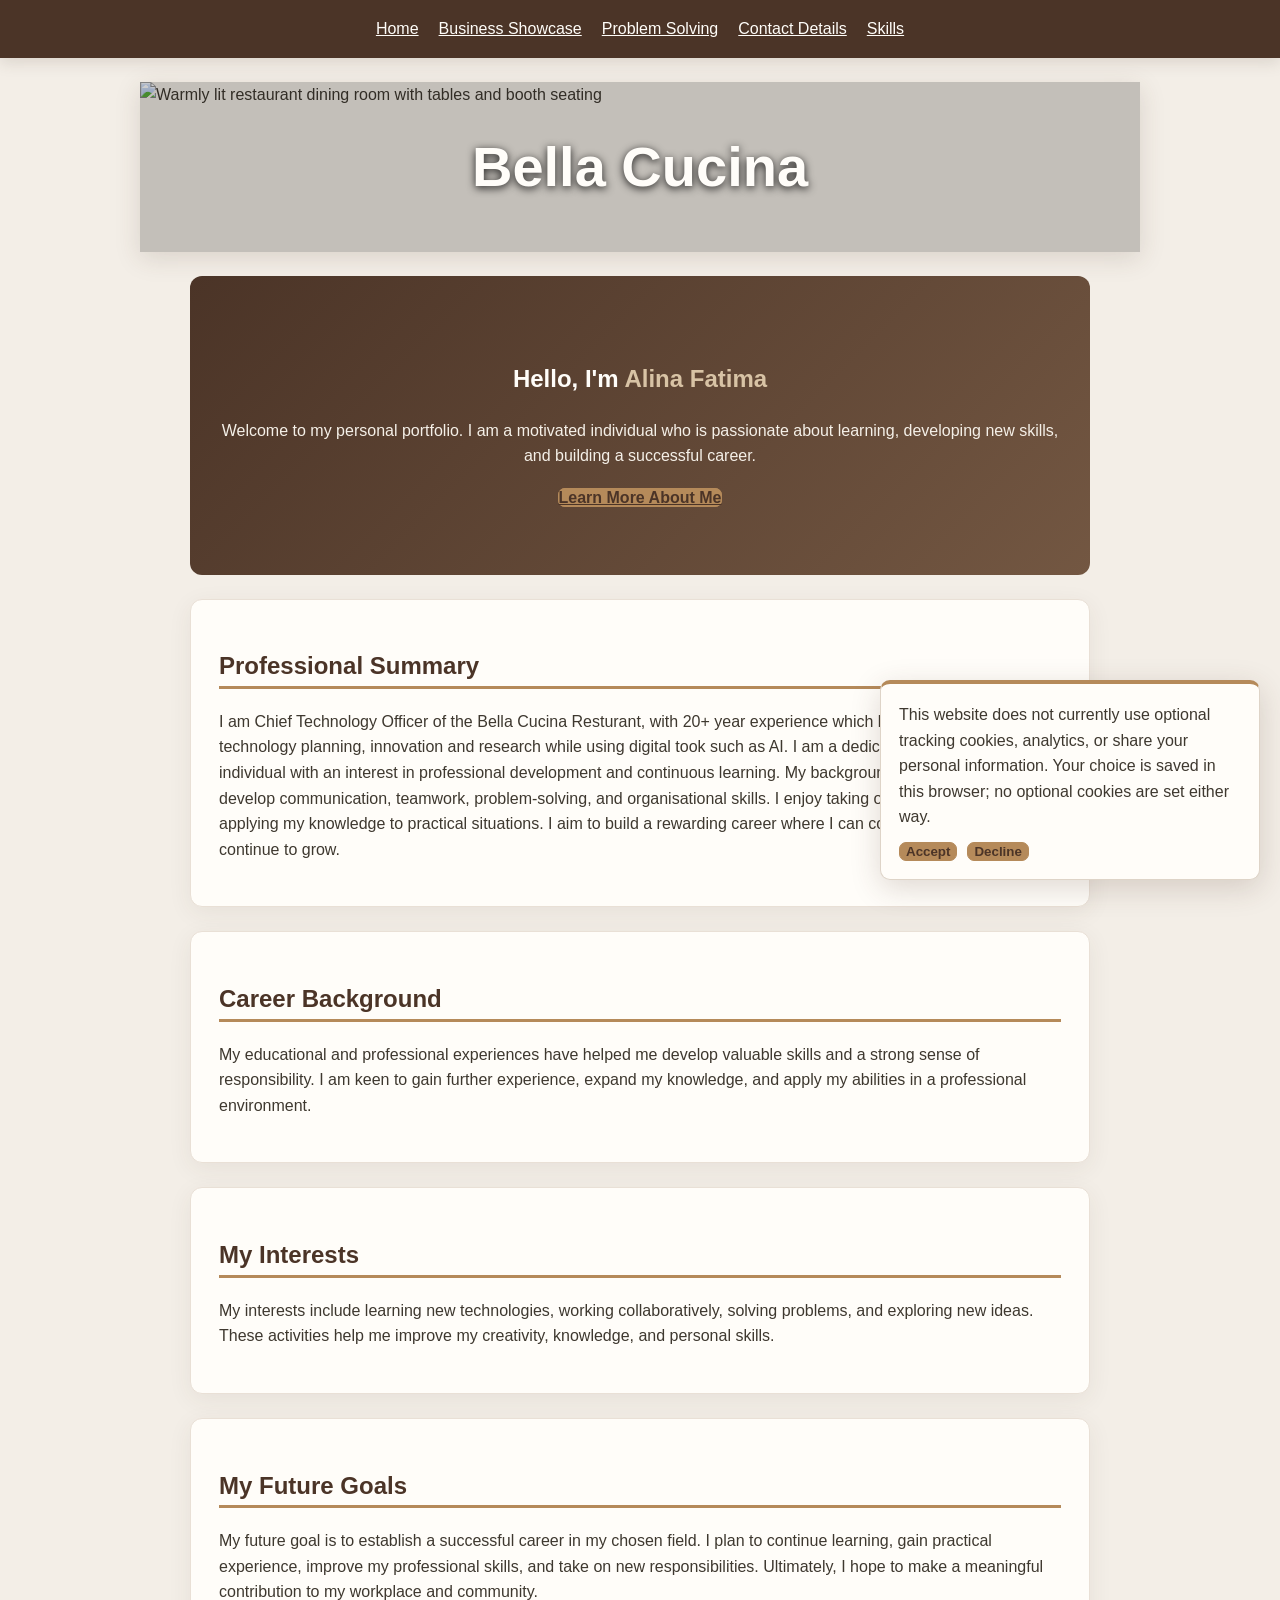
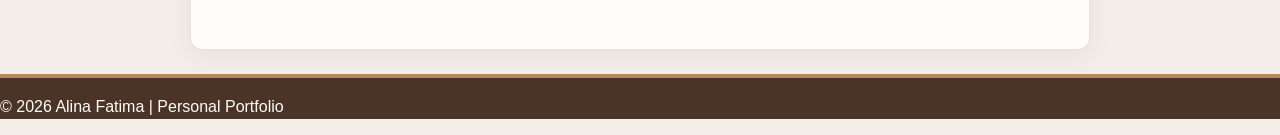
==== index.html @ 870dbdba "Update index.html" ====
<!DOCTYPE html>
<html lang="en">
<head>
    <meta charset="UTF-8">
    <meta name="viewport" content="width=device-width, initial-scale=1.0">
    <title>My Personal Portfolio</title>
    <link rel="stylesheet" href="Style.css">
</head>
<body class="portfolio-home">

    <!-- Navigation Bar -->
    <header>
        <nav class="portfolio-nav" aria-label="Main navigation">
            <ul>
                <li><a href="index.html">Home</a></li>
                <li><a href="business showcase.html">Business Showcase</a></li>
                <li><a href="problem solving.html">Problem Solving</a></li>
                <li><a href="contact details.html">Contact Details</a></li>
                <li><a href="skills.html">Skills</a></li>
            </ul>
        </nav>
    </header>

    <div class="home-banner">
        <img
            class="home-banner-image"
            src="restaurant-interior.jpg"
            alt="Warmly lit restaurant dining room with tables and booth seating"
        >
        <h2 class="home-banner-title">Bella Cucina</h2>
    </div>

    <!-- Home Page -->
    <section class="hero">
        <div class="hero-content">
            <h1>Hello, I'm <span>Alina Fatima</span></h1>
            <p>
                Welcome to my personal portfolio. I am a motivated
                individual who is passionate about learning, developing
                new skills, and building a successful career.
            </p>
            <a href="#about" class="btn">Learn More About Me</a>
        </div>
    </section>

    <!-- Professional Summary -->
    <section id="about" class="section">
        <h2>Professional Summary</h2>
        <p>
            I am Chief Technology Officer of the Bella Cucina Resturant,
            with 20+ year experience which leads me to stragetic technology
            planning, innovation and research while using digital took such as AI.
            I am a dedicated and enthusiastic individual with an interest
            in professional development and continuous learning.
            My background has helped me develop communication,
            teamwork, problem-solving, and organisational skills.
            I enjoy taking on new challenges and applying my knowledge
            to practical situations. I aim to build a rewarding career
            where I can contribute positively and continue to grow.
        </p>
    </section>

    <!-- Career Background -->
    <section id="career" class="section">
        <h2>Career Background</h2>
        <p>
            My educational and professional experiences have helped me
            develop valuable skills and a strong sense of responsibility.
            I am keen to gain further experience, expand my knowledge,
            and apply my abilities in a professional environment.
        </p>
    </section>

    <!-- Personal Interests -->
    <section id="interests" class="section">
        <h2>My Interests</h2>
        <p>
            My interests include learning new technologies,
            working collaboratively, solving problems, and exploring
            new ideas. These activities help me improve my creativity,
            knowledge, and personal skills.
        </p>
    </section>

    <!-- Future Goals -->
    <section id="goals" class="section">
        <h2>My Future Goals</h2>
        <p>
            My future goal is to establish a successful career in my
            chosen field. I plan to continue learning, gain practical
            experience, improve my professional skills, and take on
            new responsibilities. Ultimately, I hope to make a
            meaningful contribution to my workplace and community.
        </p>
    </section>

    <aside id="cookieNotice" class="cookie-notice" aria-label="Cookie and privacy choices">
        <p>
            This website does not currently use optional tracking cookies,
            analytics, or share your personal information. Your choice is
            saved in this browser; no optional cookies are set either way.
        </p>
        <div class="cookie-notice-actions">
            <button type="button" id="acceptCookies" class="btn">
                Accept
            </button>
            <button type="button" id="declineCookies" class="btn cookie-decline">
                Decline
            </button>
        </div>
        <p id="cookieChoiceStatus" class="cookie-choice-status" role="status" hidden>
            Your choice could not be saved in this browser.
        </p>
    </aside>

    <!-- Footer -->
    <footer>
        <p>&copy; 2026 Alina Fatima | Personal Portfolio</p>
    </footer>

    <script src="navigation.js"></script>
    <script>
        const cookieNotice = document.getElementById("cookieNotice");
        const cookieChoiceStatus = document.getElementById("cookieChoiceStatus");
        const cookieConsentKey = "portfolio-cookie-consent";

        try {
            if (localStorage.getItem(cookieConsentKey)) {
                cookieNotice.hidden = true;
            }
        } catch (error) {
            cookieChoiceStatus.hidden = false;
        }

        ["accept", "decline"].forEach((choice) => {
            document.getElementById(`${choice}Cookies`).addEventListener("click", () => {
                try {
                    localStorage.setItem(cookieConsentKey, choice);
                    cookieNotice.hidden = true;
                } catch (error) {
                    cookieChoiceStatus.hidden = false;
                }
            });
        });
    </script>
</body>
</html>
---- Style.css ----
/* ===== Professional Brown, Beige & Neutral Theme ===== */

:root {
    --navy: #4B3427;
    --navy-light: #735742;
    --gold: #B58A5A;
    --gold-light: #D8C3A5;
    --white: #FFFDF9;
    --background: #F3EEE7;
    --text: #3E382F;
    --muted: #766E63;
    --border: #DED4C8;
}

*,
*::before,
*::after {
    box-sizing: border-box;
}

/* Page background and text */
body {
    margin: 0;
    background-color: var(--background);
    color: var(--text);
    font-family: "Segoe UI", Arial, sans-serif;
    line-height: 1.6;
}

img {
    max-width: 100%;
}

input,
select,
textarea {
    max-width: 100%;
}

/* Navigation bar */
header {
    background: var(--navy);
    box-shadow: 0 4px 15px rgba(75, 52, 39, 0.15);
}

nav,
.navbar {
    background: transparent;
}

.portfolio-nav {
    display: flex;
    align-items: center;
    justify-content: center;
    flex-wrap: wrap;
    gap: 12px 24px;
    padding: 16px 5%;
}

.portfolio-nav.menu-ready {
    position: relative;
    justify-content: flex-end;
    min-height: 64px;
}

.menu-brand {
    position: absolute;
    left: 50%;
    transform: translateX(-50%);
    color: var(--white);
    font-family: "Segoe UI", Arial, sans-serif;
    font-size: clamp(1.5rem, 3vw, 2rem);
    font-weight: 700;
    letter-spacing: 0.04em;
    text-decoration: none;
    white-space: nowrap;
}

.menu-brand:hover {
    color: var(--gold-light);
}

.menu-book-now {
    display: inline-flex;
    align-items: center;
    padding: 9px 13px;
    color: var(--navy);
    text-decoration: none;
    white-space: nowrap;
}

.menu-toggle {
    display: inline-flex;
    align-items: center;
    justify-content: center;
    gap: 0;
    padding: 9px 13px;
    color: var(--white);
    background: transparent;
    border: 1px solid rgba(255, 253, 249, 0.55);
    border-radius: 7px;
    font: inherit;
    cursor: pointer;
}

.menu-toggle:hover,
.menu-toggle:focus-visible {
    color: var(--gold-light);
    border-color: var(--gold-light);
}

.menu-toggle:focus-visible,
.portfolio-nav a:focus-visible {
    outline: 2px solid var(--gold-light);
    outline-offset: 3px;
}

.menu-toggle-icon,
.menu-toggle-icon::before,
.menu-toggle-icon::after {
    display: block;
    width: 18px;
    height: 2px;
    background: currentColor;
}

.menu-toggle-icon {
    position: relative;
}

.menu-toggle-icon::before,
.menu-toggle-icon::after {
    position: absolute;
    left: 0;
    content: "";
}

.menu-toggle-icon::before {
    top: -6px;
}

.menu-toggle-icon::after {
    top: 6px;
}

.portfolio-nav .logo {
    margin: 0;
}

.portfolio-nav ul {
    display: flex;
    align-items: center;
    flex-wrap: wrap;
    justify-content: center;
    width: 100%;
    gap: 8px 20px;
    margin: 0;
    padding: 0;
    list-style: none;
}

.portfolio-nav.menu-ready ul {
    position: absolute;
    top: 100%;
    right: 5%;
    left: auto;
    z-index: 20;
    display: flex;
    flex-direction: column;
    align-items: stretch;
    justify-content: flex-start;
    width: min(320px, 90%);
    gap: 0;
    padding: 8px;
    background: var(--navy);
    border: 1px solid rgba(255, 253, 249, 0.2);
    border-radius: 0 0 10px 10px;
    box-shadow: 0 8px 20px rgba(20, 13, 10, 0.24);
}

.portfolio-nav.menu-ready ul[hidden] {
    display: none !important;
}

.portfolio-nav.menu-ready ul a {
    display: block;
    padding: 10px 12px;
}

.logo {
    color: var(--gold);
}

nav ul li a,
.navbar ul a {
    color: var(--white);
}

nav ul li a:hover,
.navbar ul a:hover {
    color: var(--gold-light);
}

.home-banner {
    position: relative;
    width: calc(100% - 40px);
    max-width: 1000px;
    height: 170px;
    margin: 24px auto;
    box-shadow: 0 6px 24px rgba(75, 52, 39, 0.15);
}

.home-banner-image {
    display: block;
    width: 100%;
    height: 100%;
    object-fit: cover;
}

.home-banner-title {
    position: absolute;
    z-index: 1;
    inset: 50% auto auto 50%;
    transform: translate(-50%, -50%);
    margin: 0;
    color: var(--white);
    font-size: clamp(2rem, 6vw, 3.5rem);
    text-align: center;
    text-shadow: 0 2px 8px rgba(0, 0, 0, 0.85);
    white-space: nowrap;
}

.home-banner::after {
    position: absolute;
    inset: 0;
    background: rgba(0, 0, 0, 0.2);
    content: "";
    pointer-events: none;
}

/* Hero banner */
.hero {
    background: linear-gradient(
        135deg,
        var(--navy),
        var(--navy-light)
    );
    color: var(--white);
}

.hero h1 span {
    color: var(--gold-light);
}

.hero h2 {
    color: #E8DED2;
}

.hero p {
    color: #F5F0E8;
}

/* Portfolio home content cards */
.portfolio-home > .hero,
.portfolio-home > .section {
    width: min(900px, calc(100% - 40px));
    box-sizing: border-box;
    margin: 24px auto;
}

.portfolio-home > .hero {
    padding: 64px 24px;
    border-radius: 12px;
    text-align: center;
}

.portfolio-home > .section {
    padding: 28px;
}

/* Buttons */
.btn {
    background: var(--gold);
    color: var(--navy);
    border: 1px solid var(--gold);
    border-radius: 7px;
    font-weight: 700;
}

.btn:hover {
    background: var(--gold-light);
    color: var(--navy);
    border-color: var(--gold-light);
}

/* White content cards */
.section {
    background: var(--white);
    color: var(--text);
    border: 1px solid #E9E0D6;
    border-radius: 12px;
    box-shadow: 0 6px 24px rgba(75, 52, 39, 0.07);
}

.section h2 {
    color: var(--navy);
    border-bottom: 3px solid var(--gold);
}

.section h3 {
    color: var(--navy);
}

.menu-title {
    text-align: center;
}

.menu-items {
    text-align: center;
    justify-content: center;
}

.menu-items img {
    margin-right: auto;
    margin-left: auto;
}

.section p {
    color: var(--text);
}

/* Benefit cards */
.benefit-card {
    background: var(--white);
    border: 1px solid var(--border);
    border-top: 4px solid var(--gold);
    border-radius: 9px;
}

.benefit-card p {
    color: var(--muted);
}

.dish-list {
    display: flex;
    flex-wrap: wrap;
    gap: 8px 24px;
    padding: 0;
    list-style: none;
}

.dessert-list {
    display: flex;
    flex-wrap: wrap;
    gap: 8px 24px;
    padding: 0;
    list-style: none;
}

.dish-list img,
.dessert-list img {
    display: block;
    width: 160px;
    max-width: 100%;
    height: 194px;
    object-fit: cover;
    margin-top: 8px;
}

/* Contact information cards */
.contact-grid > div {
    background: var(--white);
    border: 1px solid var(--border);
    border-left: 4px solid var(--gold);
    border-radius: 8px;
}

.contact-grid a,
.section a {
    color: var(--navy-light);
}

/* Social media links */
.social-links a {
    background: var(--navy);
    color: var(--white);
    border: 1px solid var(--navy);
    border-radius: 7px;
}

.social-links a:hover {
    background: var(--gold);
    color: var(--navy);
    border-color: var(--gold);
}

/* Booking and feedback form */
.form-group label {
    color: var(--navy);
}

.form-group input,
.form-group select,
.form-group textarea {
    background: var(--white);
    color: var(--text);
    border: 1px solid #D6CABC;
    border-radius: 7px;
}

.form-group input:focus,
.form-group select:focus,
.form-group textarea:focus {
    outline: 2px solid var(--gold);
    border-color: var(--navy-light);
}

/* Privacy checkbox */
.privacy-check {
    background: var(--background);
    border: 1px solid var(--border);
    border-radius: 8px;
}

.privacy-check input {
    accent-color: var(--navy);
}

/* Privacy section highlights */
.privacy-section {
    border-left: 5px solid var(--gold);
}

.privacy-list strong {
    color: var(--navy);
}

/* Form status message */
.status-message {
    background: #F5EEE3;
    color: var(--navy);
    border-left: 4px solid var(--gold);
    padding: 12px;
    border-radius: 5px;
}

/* Cookie notice */
.cookie-notice {
    position: fixed;
    right: 20px;
    bottom: 20px;
    z-index: 1000;
    max-width: 380px;
    margin: 0;
    padding: 18px;
    background: var(--white);
    color: var(--text);
    border: 1px solid var(--border);
    border-top: 4px solid var(--gold);
    border-radius: 10px;
    box-shadow: 0 8px 30px rgba(75, 52, 39, 0.18);
}

.cookie-notice p {
    margin: 0 0 12px;
}

.cookie-notice-actions {
    display: flex;
    flex-wrap: wrap;
    gap: 10px;
}

.cookie-choice-status {
    margin-top: 12px !important;
    color: var(--muted);
    font-size: 0.9rem;
}

/* Footer */
footer {
    background: var(--navy);
    color: var(--white);
    border-top: 4px solid var(--gold);
}

footer p {
    color: var(--white);
}

/* Responsive card spacing */
@media (max-width: 768px) {
    .section {
        margin: 25px 15px;
        padding: 25px;
    }
}

@media (max-width: 600px) {
    .portfolio-home > .hero,
    .portfolio-home > .section {
        width: calc(100% - 30px);
        margin: 24px auto;
    }

    .portfolio-home > .hero {
        padding: 48px 20px;
    }

    .portfolio-home > .section {
        padding: 20px;
    }

    .portfolio-nav.menu-ready {
        gap: 8px;
        padding: 12px 15px;
    }

    .portfolio-nav.menu-ready .menu-brand {
        position: static;
        margin-right: auto;
        transform: none;
        font-size: clamp(1.1rem, 4vw, 1.5rem);
    }

    .portfolio-nav.menu-ready .menu-book-now {
        padding: 8px 10px;
        font-size: 0.9rem;
    }

    .portfolio-nav.menu-ready .menu-toggle {
        min-width: 44px;
        min-height: 44px;
        padding: 8px;
    }

    .home-banner {
        height: clamp(120px, 42vw, 170px);
        margin: 16px auto;
    }

    .cookie-notice {
        right: 12px;
        bottom: 12px;
        left: 12px;
        max-width: none;
    }
}

/* Skills page */
.skills-page {
    max-width: 900px;
    margin: 40px auto;
    padding: 0 20px;
}

.skills-page h1,
.skills-page > h2 {
    color: var(--navy);
}

.skills-page h1 {
    margin-bottom: 20px;
}

.skills-list {
    display: flex;
    flex-wrap: wrap;
    gap: 10px;
    padding: 0;
    margin: 0 0 30px;
    list-style: none;
}

.skills-list li {
    background: var(--navy);
    color: var(--white);
    border-radius: 20px;
    padding: 8px 14px;
}

.skills-section {
    background: var(--white);
    border: 1px solid var(--border);
    border-left: 4px solid var(--gold);
    border-radius: 8px;
    margin: 16px 0;
    padding: 20px;
}

.skills-section h2 {
    color: var(--navy);
    margin-top: 0;
}

.skills-section li {
    line-height: 1.7;
}

.certificate-gallery {
    display: grid;
    grid-template-columns: repeat(auto-fit, minmax(220px, 1fr));
    gap: 20px;
    margin-top: 20px;
}

.certificate-gallery figure {
    margin: 0;
}

.certificate-gallery img {
    display: block;
    width: 100%;
    aspect-ratio: 4 / 3;
    object-fit: contain;
    background: var(--background);
}

.certificate-gallery figcaption {
    margin-top: 8px;
    color: var(--muted);
    text-align: center;
}

@media (max-width: 600px) {
    .skills-page {
        margin: 24px auto;
    }

    .skills-section {
        padding: 16px;
    }
}

/* Contact details page */
.contact-page {
    min-height: 100vh;
    margin: 0;
    line-height: 1.6;
    display: flex;
    flex-direction: column;
}

.contact-page .hero {
    padding: 56px 20px;
    text-align: center;
}

.contact-page .hero-content {
    margin: 0 auto;
}

.contact-page .hero h1 {
    margin: 0 0 12px;
    color: var(--gold-light);
    font-size: clamp(2rem, 5vw, 2.75rem);
}

.contact-page .hero p {
    margin: 0 auto;
    max-width: 750px;
}

.contact-content {
    width: min(900px, calc(100% - 40px));
    margin: 40px auto;
    flex: 1;
}

.contact-page .section {
    margin-bottom: 24px;
    padding: 28px;
}

.contact-page .section h2 {
    margin: 0 0 20px;
    padding-bottom: 10px;
}

.contact-grid {
    display: grid;
    grid-template-columns: repeat(auto-fit, minmax(190px, 1fr));
    gap: 16px;
    margin-bottom: 24px;
}

.contact-grid > div {
    padding: 18px;
}

.contact-grid h3,
.contact-grid p {
    margin: 0;
}

.contact-grid h3 {
    margin-bottom: 6px;
}

.contact-grid a {
    overflow-wrap: anywhere;
}

.contact-button {
    display: inline-block;
    padding: 10px 18px;
    text-decoration: none;
}

.contact-page .form-group label {
    display: block;
    margin-bottom: 8px;
}

.contact-page .form-group input,
.contact-page .form-group select,
.contact-page .form-group textarea {
    width: 100%;
    padding: 10px 12px;
    font: inherit;
}

.contact-page .form-group input:focus-visible,
.contact-page a:focus-visible {
    outline: 3px solid var(--gold);
    outline-offset: 3px;
}

.key-message {
    min-height: 1.6em;
    margin: 12px 0 0;
    color: var(--muted);
}

.social-links {
    display: flex;
    flex-wrap: wrap;
    gap: 12px;
}

.social-links a {
    padding: 9px 16px;
    text-decoration: none;
}

.contact-page footer {
    margin-top: 24px;
    padding: 20px;
    text-align: center;
}

.contact-page footer p {
    margin: 0;
}

@media (max-width: 600px) {
    .contact-page .hero {
        padding: 42px 18px;
    }

    .contact-page .section {
        margin: 0 0 20px;
    }

    .contact-content {
        width: calc(100% - 30px);
        margin: 24px auto;
    }

    .contact-page .section {
        padding: 20px;
    }
}

/* Booking form on the problem-solving page */
.problem-solving-page {
    margin: 0;
    line-height: 1.6;
}

.problem-solving-page > .section {
    width: min(900px, calc(100% - 40px));
    box-sizing: border-box;
    margin: 40px auto;
    padding: 28px;
}

.booking-section {
    max-width: 900px;
    margin: 28px auto;
    padding: 28px;
}

.booking-section .form-group label {
    display: block;
    margin-bottom: 8px;
}

.booking-section .form-group input,
.booking-section .form-group select,
.booking-section .form-group textarea {
    width: 100%;
    padding: 10px 12px;
    font: inherit;
}

.booking-section .form-group input:focus-visible,
.booking-section .form-group select:focus-visible,
.booking-section .form-group textarea:focus-visible,
.booking-section a:focus-visible {
    outline: 3px solid var(--gold);
    outline-offset: 3px;
}

@media (max-width: 600px) {
    .problem-solving-page > .section {
        width: calc(100% - 30px);
        margin: 24px auto;
        padding: 20px;
    }

    .booking-section {
        margin: 0 15px 20px;
        padding: 20px;
    }
}

/* Business showcase page */
.showcase-page {
    margin: 0;
    line-height: 1.6;
}

.showcase-hero {
    padding: 56px 20px;
    text-align: center;
    background: linear-gradient(135deg, var(--navy), var(--navy-light));
    color: var(--white);
}

.showcase-hero h1 {
    margin: 0 0 12px;
    color: var(--gold-light);
    font-size: clamp(2rem, 5vw, 2.75rem);
}

.showcase-hero p {
    max-width: 750px;
    margin: 0 auto;
    color: var(--white);
}

.showcase-container {
    width: min(900px, calc(100% - 40px));
    margin: 40px auto;
}

.showcase-intro,
.showcase-project {
    margin-bottom: 28px;
    padding: 28px;
}

.showcase-intro h2,
.showcase-project h2,
.showcase-project h3 {
    color: var(--navy);
}

.showcase-intro h2,
.showcase-project h2 {
    border-bottom: 3px solid var(--gold);
    padding-bottom: 10px;
}

.showcase-project h3 {
    margin: 24px 0 8px;
}

.showcase-project p {
    margin: 0 0 12px;
}

.showcase-highlight {
    border-left: 5px solid var(--gold);
    padding-left: 18px;
    margin: 20px 0;
}

.showcase-skills {
    display: flex;
    flex-wrap: wrap;
    gap: 10px;
    margin-top: 15px;
}

.showcase-skill {
    padding: 7px 13px;
    border-radius: 20px;
    background: var(--navy);
    color: var(--white);
    font-size: 14px;
    font-weight: 700;
}

@media (max-width: 600px) {
    .showcase-hero {
        padding: 42px 18px;
    }

    .showcase-container {
        width: calc(100% - 30px);
        margin: 24px auto;
    }

    .showcase-intro,
    .showcase-project {
        padding: 20px;
    }
}
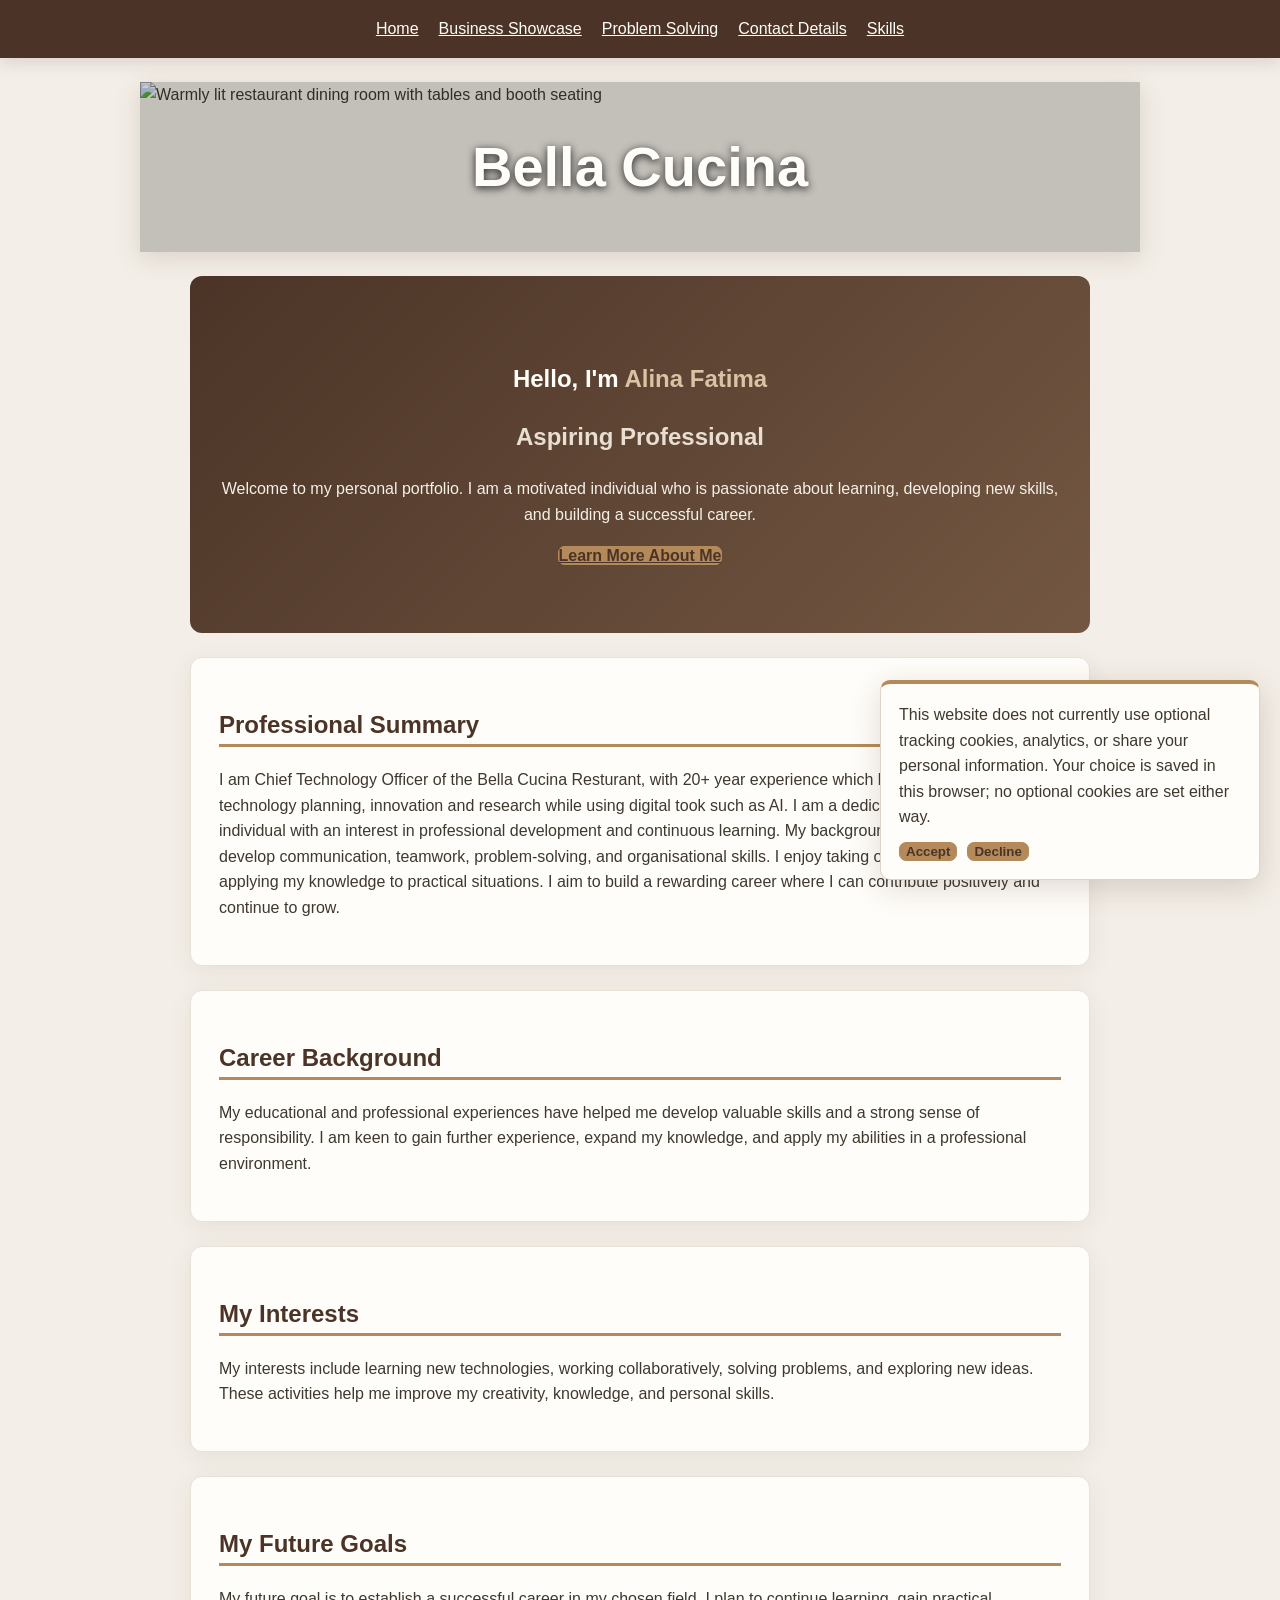
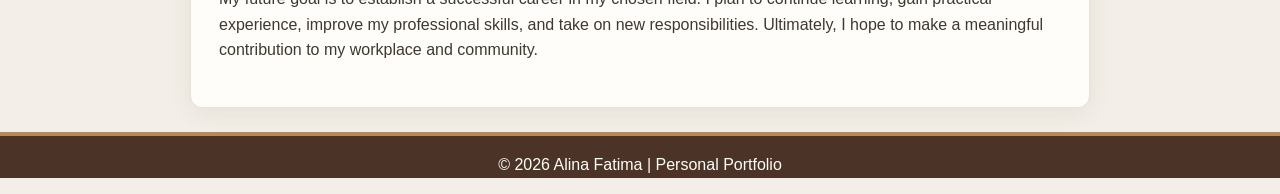
==== commit 2e613cec: "Update index.html" ====
--- a/index.html
+++ b/index.html
@@ -34,6 +34,7 @@
     <section class="hero">
         <div class="hero-content">
             <h1>Hello, I'm <span>Alina Fatima</span></h1>
+            <h2>Aspiring Professional</h2>
             <p>
                 Welcome to my personal portfolio. I am a motivated
                 individual who is passionate about learning, developing
--- a/Style.css
+++ b/Style.css
@@ -482,6 +482,7 @@
     background: var(--navy);
     color: var(--white);
     border-top: 4px solid var(--gold);
+    text-align: center;
 }
 
 footer p {
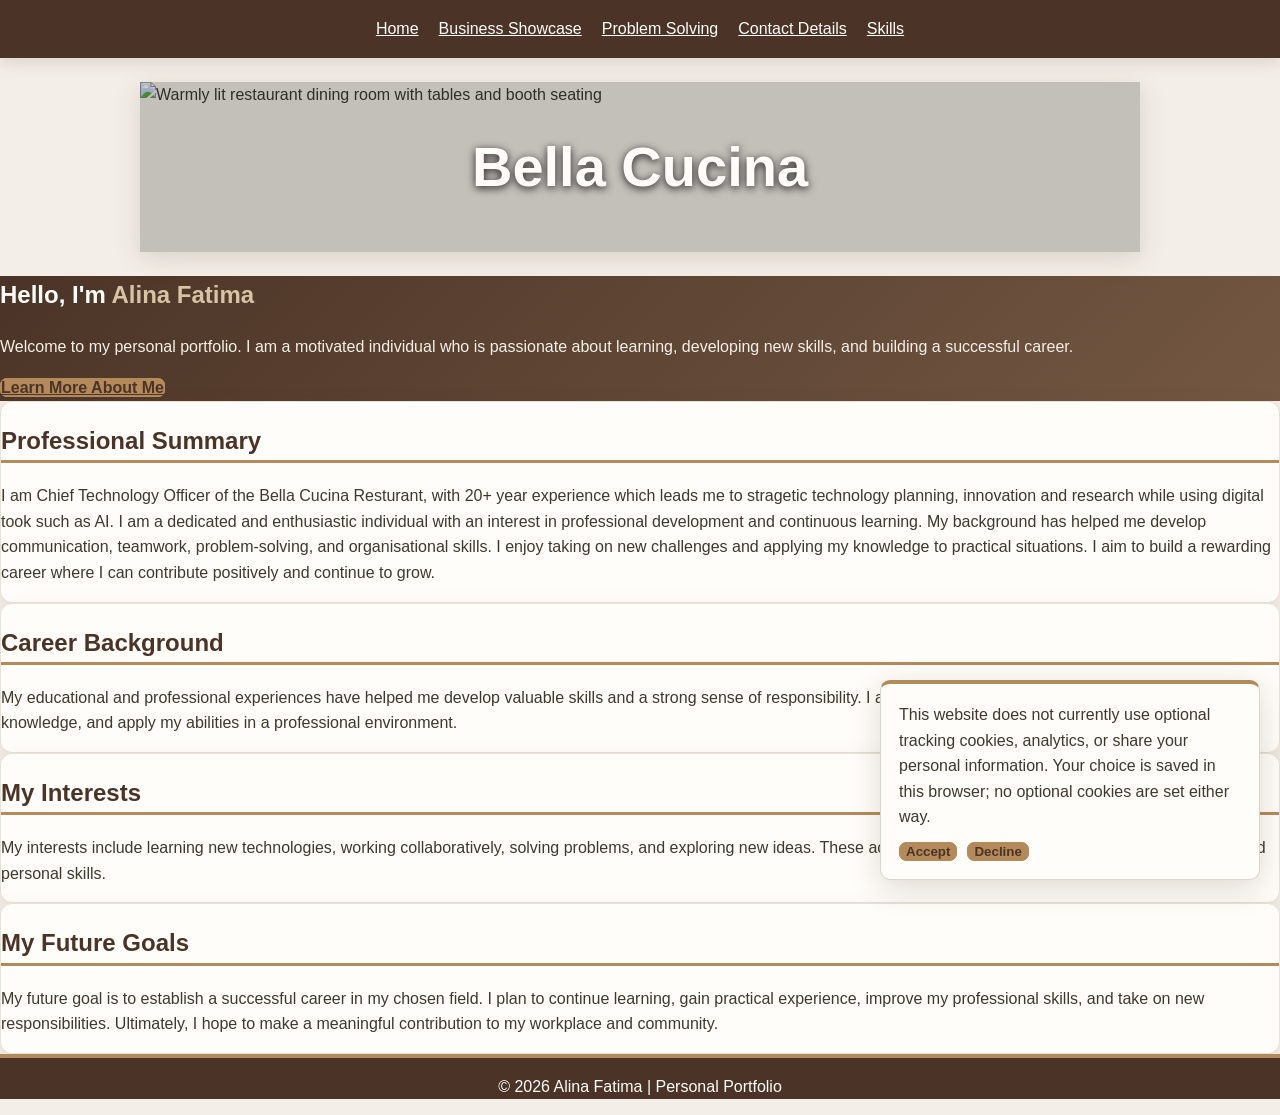
==== commit e96afa63: "Update index.html" ====
--- a/index.html
+++ b/index.html
@@ -30,70 +30,71 @@
         <h2 class="home-banner-title">Bella Cucina</h2>
     </div>
 
-    <!-- Home Page -->
-    <section class="hero">
-        <div class="hero-content">
-            <h1>Hello, I'm <span>Alina Fatima</span></h1>
-            <h2>Aspiring Professional</h2>
+    <main class="home-content">
+        <!-- Home Page -->
+        <section class="hero">
+            <div class="hero-content">
+                <h1>Hello, I'm <span>Alina Fatima</span></h1>
+                <p>
+                    Welcome to my personal portfolio. I am a motivated
+                    individual who is passionate about learning, developing
+                    new skills, and building a successful career.
+                </p>
+                <a href="#about" class="btn">Learn More About Me</a>
+            </div>
+        </section>
+
+        <!-- Professional Summary -->
+        <section id="about" class="section">
+            <h2>Professional Summary</h2>
             <p>
-                Welcome to my personal portfolio. I am a motivated
-                individual who is passionate about learning, developing
-                new skills, and building a successful career.
+                I am Chief Technology Officer of the Bella Cucina Resturant,
+                with 20+ year experience which leads me to stragetic technology
+                planning, innovation and research while using digital took such as AI.
+                I am a dedicated and enthusiastic individual with an interest
+                in professional development and continuous learning.
+                My background has helped me develop communication,
+                teamwork, problem-solving, and organisational skills.
+                I enjoy taking on new challenges and applying my knowledge
+                to practical situations. I aim to build a rewarding career
+                where I can contribute positively and continue to grow.
             </p>
-            <a href="#about" class="btn">Learn More About Me</a>
-        </div>
-    </section>
+        </section>
 
-    <!-- Professional Summary -->
-    <section id="about" class="section">
-        <h2>Professional Summary</h2>
-        <p>
-            I am Chief Technology Officer of the Bella Cucina Resturant,
-            with 20+ year experience which leads me to stragetic technology
-            planning, innovation and research while using digital took such as AI.
-            I am a dedicated and enthusiastic individual with an interest
-            in professional development and continuous learning.
-            My background has helped me develop communication,
-            teamwork, problem-solving, and organisational skills.
-            I enjoy taking on new challenges and applying my knowledge
-            to practical situations. I aim to build a rewarding career
-            where I can contribute positively and continue to grow.
-        </p>
-    </section>
+        <!-- Career Background -->
+        <section id="career" class="section">
+            <h2>Career Background</h2>
+            <p>
+                My educational and professional experiences have helped me
+                develop valuable skills and a strong sense of responsibility.
+                I am keen to gain further experience, expand my knowledge,
+                and apply my abilities in a professional environment.
+            </p>
+        </section>
 
-    <!-- Career Background -->
-    <section id="career" class="section">
-        <h2>Career Background</h2>
-        <p>
-            My educational and professional experiences have helped me
-            develop valuable skills and a strong sense of responsibility.
-            I am keen to gain further experience, expand my knowledge,
-            and apply my abilities in a professional environment.
-        </p>
-    </section>
+        <!-- Personal Interests -->
+        <section id="interests" class="section">
+            <h2>My Interests</h2>
+            <p>
+                My interests include learning new technologies,
+                working collaboratively, solving problems, and exploring
+                new ideas. These activities help me improve my creativity,
+                knowledge, and personal skills.
+            </p>
+        </section>
 
-    <!-- Personal Interests -->
-    <section id="interests" class="section">
-        <h2>My Interests</h2>
-        <p>
-            My interests include learning new technologies,
-            working collaboratively, solving problems, and exploring
-            new ideas. These activities help me improve my creativity,
-            knowledge, and personal skills.
-        </p>
-    </section>
-
-    <!-- Future Goals -->
-    <section id="goals" class="section">
-        <h2>My Future Goals</h2>
-        <p>
-            My future goal is to establish a successful career in my
-            chosen field. I plan to continue learning, gain practical
-            experience, improve my professional skills, and take on
-            new responsibilities. Ultimately, I hope to make a
-            meaningful contribution to my workplace and community.
-        </p>
-    </section>
+        <!-- Future Goals -->
+        <section id="goals" class="section">
+            <h2>My Future Goals</h2>
+            <p>
+                My future goal is to establish a successful career in my
+                chosen field. I plan to continue learning, gain practical
+                experience, improve my professional skills, and take on
+                new responsibilities. Ultimately, I hope to make a
+                meaningful contribution to my workplace and community.
+            </p>
+        </section>
+    </main>
 
     <aside id="cookieNotice" class="cookie-notice" aria-label="Cookie and privacy choices">
         <p>
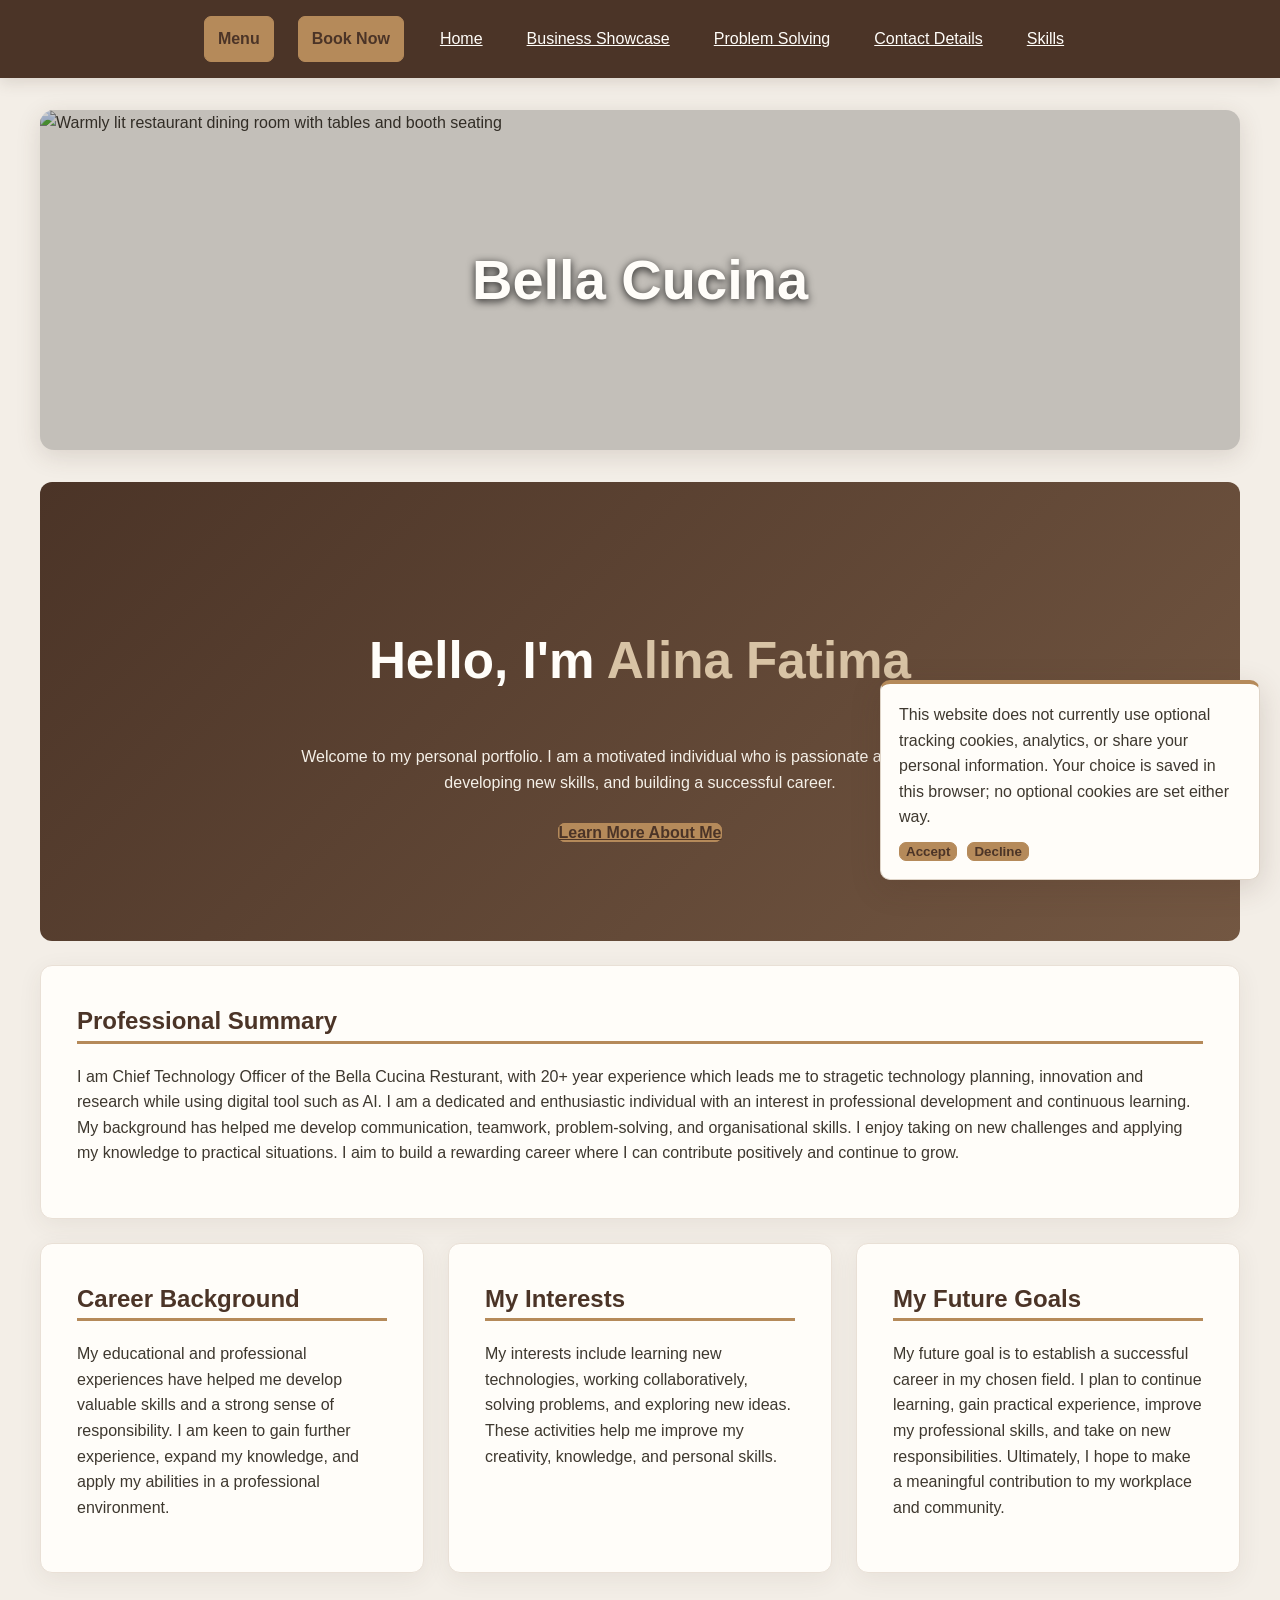
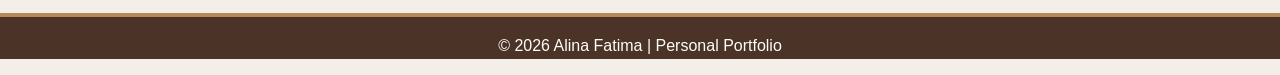
==== commit 7eda5bad: "Update index.html" ====
--- a/index.html
+++ b/index.html
@@ -50,7 +50,7 @@
             <p>
                 I am Chief Technology Officer of the Bella Cucina Resturant,
                 with 20+ year experience which leads me to stragetic technology
-                planning, innovation and research while using digital took such as AI.
+                planning, innovation and research while using digital tool such as AI.
                 I am a dedicated and enthusiastic individual with an interest
                 in professional development and continuous learning.
                 My background has helped me develop communication,
--- a/Style.css
+++ b/Style.css
@@ -203,11 +203,18 @@
 
 .home-banner {
     position: relative;
-    width: calc(100% - 40px);
-    max-width: 1000px;
-    height: 170px;
-    margin: 24px auto;
+    width: min(1200px, calc(100% - 64px));
+    height: clamp(220px, 28vw, 340px);
+    margin: 32px auto;
+    overflow: hidden;
+    border-radius: 14px;
     box-shadow: 0 6px 24px rgba(75, 52, 39, 0.15);
+}
+
+@media (max-width: 960px) {
+    .home-banner {
+        width: calc(100% - 48px);
+    }
 }
 
 .home-banner-image {
@@ -261,21 +268,87 @@
 }
 
 /* Portfolio home content cards */
-.portfolio-home > .hero,
-.portfolio-home > .section {
-    width: min(900px, calc(100% - 40px));
+.home-content {
+    display: grid;
+    grid-template-columns: repeat(3, minmax(0, 1fr));
+    gap: 24px;
+    width: min(1200px, calc(100% - 64px));
     box-sizing: border-box;
-    margin: 24px auto;
-}
-
-.portfolio-home > .hero {
-    padding: 64px 24px;
+    margin: 0 auto 40px;
+}
+
+.home-content > .hero,
+.home-content > .section {
+    width: auto;
+    margin: 0;
+}
+
+.home-content > .hero,
+.home-content > #about {
+    grid-column: 1 / -1;
+}
+
+.home-content > .hero {
+    padding: clamp(56px, 8vw, 96px) 32px;
     border-radius: 12px;
     text-align: center;
 }
 
-.portfolio-home > .section {
-    padding: 28px;
+.home-content .hero-content {
+    max-width: 760px;
+    margin: 0 auto;
+}
+
+.home-content .hero h1 {
+    font-size: clamp(2.25rem, 4vw, 3.5rem);
+}
+
+.home-content .hero p {
+    max-width: 680px;
+    margin: 18px auto 24px;
+}
+
+.home-content > .section {
+    padding: clamp(24px, 3vw, 36px);
+}
+
+.home-content > .section h2 {
+    margin-top: 0;
+}
+
+@media (max-width: 960px) {
+    .home-content {
+        grid-template-columns: repeat(2, minmax(0, 1fr));
+        width: min(900px, calc(100% - 48px));
+    }
+}
+
+@media (max-width: 600px) {
+    .home-content {
+        grid-template-columns: 1fr;
+        width: calc(100% - 30px);
+        gap: 18px;
+        margin-bottom: 24px;
+    }
+
+    .home-content > .hero,
+    .home-content > #about {
+        grid-column: auto;
+    }
+
+    .home-content > .hero {
+        padding: 48px 20px;
+    }
+
+    .home-content > .section {
+        padding: 20px;
+    }
+
+    .home-banner {
+        width: calc(100% - 30px);
+        height: clamp(120px, 42vw, 170px);
+        margin: 16px auto;
+    }
 }
 
 /* Buttons */
@@ -498,20 +571,6 @@
 }
 
 @media (max-width: 600px) {
-    .portfolio-home > .hero,
-    .portfolio-home > .section {
-        width: calc(100% - 30px);
-        margin: 24px auto;
-    }
-
-    .portfolio-home > .hero {
-        padding: 48px 20px;
-    }
-
-    .portfolio-home > .section {
-        padding: 20px;
-    }
-
     .portfolio-nav.menu-ready {
         gap: 8px;
         padding: 12px 15px;
@@ -535,11 +594,6 @@
         padding: 8px;
     }
 
-    .home-banner {
-        height: clamp(120px, 42vw, 170px);
-        margin: 16px auto;
-    }
-
     .cookie-notice {
         right: 12px;
         bottom: 12px;
@@ -550,9 +604,9 @@
 
 /* Skills page */
 .skills-page {
-    max-width: 900px;
+    width: min(1100px, calc(100% - 64px));
+    max-width: none;
     margin: 40px auto;
-    padding: 0 20px;
 }
 
 .skills-page h1,
@@ -625,6 +679,7 @@
 
 @media (max-width: 600px) {
     .skills-page {
+        width: calc(100% - 30px);
         margin: 24px auto;
     }
 
@@ -643,11 +698,12 @@
 }
 
 .contact-page .hero {
-    padding: 56px 20px;
+    padding: clamp(42px, 6vw, 72px) 20px;
     text-align: center;
 }
 
 .contact-page .hero-content {
+    max-width: 1100px;
     margin: 0 auto;
 }
 
@@ -663,7 +719,7 @@
 }
 
 .contact-content {
-    width: min(900px, calc(100% - 40px));
+    width: min(1100px, calc(100% - 64px));
     margin: 40px auto;
     flex: 1;
 }
@@ -780,16 +836,35 @@
 }
 
 .problem-solving-page > .section {
-    width: min(900px, calc(100% - 40px));
+    width: min(1100px, calc(100% - 64px));
     box-sizing: border-box;
-    margin: 40px auto;
-    padding: 28px;
+    margin: clamp(24px, 4vw, 40px) auto;
+    padding: clamp(22px, 3vw, 36px);
 }
 
 .booking-section {
+    width: min(900px, 100%);
     max-width: 900px;
     margin: 28px auto;
     padding: 28px;
+}
+
+.problem-solving-page .menu-items {
+    display: grid;
+    grid-template-columns: repeat(auto-fit, minmax(160px, 1fr));
+    gap: 20px;
+    padding: 0;
+    list-style: none;
+}
+
+.problem-solving-page .menu-items li {
+    min-width: 0;
+}
+
+.problem-solving-page .menu-items img {
+    width: 160px;
+    height: 194px;
+    object-fit: cover;
 }
 
 .booking-section .form-group label {
@@ -852,8 +927,8 @@
 }
 
 .showcase-container {
-    width: min(900px, calc(100% - 40px));
-    margin: 40px auto;
+    width: min(1100px, calc(100% - 64px));
+    margin: clamp(24px, 4vw, 40px) auto;
 }
 
 .showcase-intro,
@@ -918,4 +993,62 @@
     .showcase-project {
         padding: 20px;
     }
+}
+
+@media (min-width: 1200px) {
+    .portfolio-nav.menu-ready {
+        justify-content: center;
+        flex-wrap: nowrap;
+    }
+
+    .portfolio-nav.menu-ready .menu-brand {
+        position: static;
+        transform: none;
+        margin-right: auto;
+    }
+
+    .portfolio-nav.menu-ready .menu-toggle {
+        display: none;
+    }
+
+    .portfolio-nav.menu-ready ul {
+        position: static;
+        flex-direction: row;
+        flex-wrap: nowrap;
+        justify-content: center;
+        width: auto;
+        gap: 8px 20px;
+        padding: 0;
+        background: transparent;
+        border: 0;
+        border-radius: 0;
+        box-shadow: none;
+    }
+}
+
+@media (max-width: 960px) {
+    .skills-page,
+    .contact-content,
+    .problem-solving-page > .section,
+    .showcase-container {
+        width: calc(100% - 48px);
+    }
+}
+
+@media (max-width: 600px) {
+    .skills-page,
+    .contact-content,
+    .problem-solving-page > .section,
+    .showcase-container {
+        width: calc(100% - 30px);
+    }
+
+    .problem-solving-page .menu-items {
+        grid-template-columns: repeat(auto-fit, minmax(130px, 1fr));
+        gap: 16px 10px;
+    }
+
+    .problem-solving-page .menu-items img {
+        max-width: 100%;
+    }
 }
